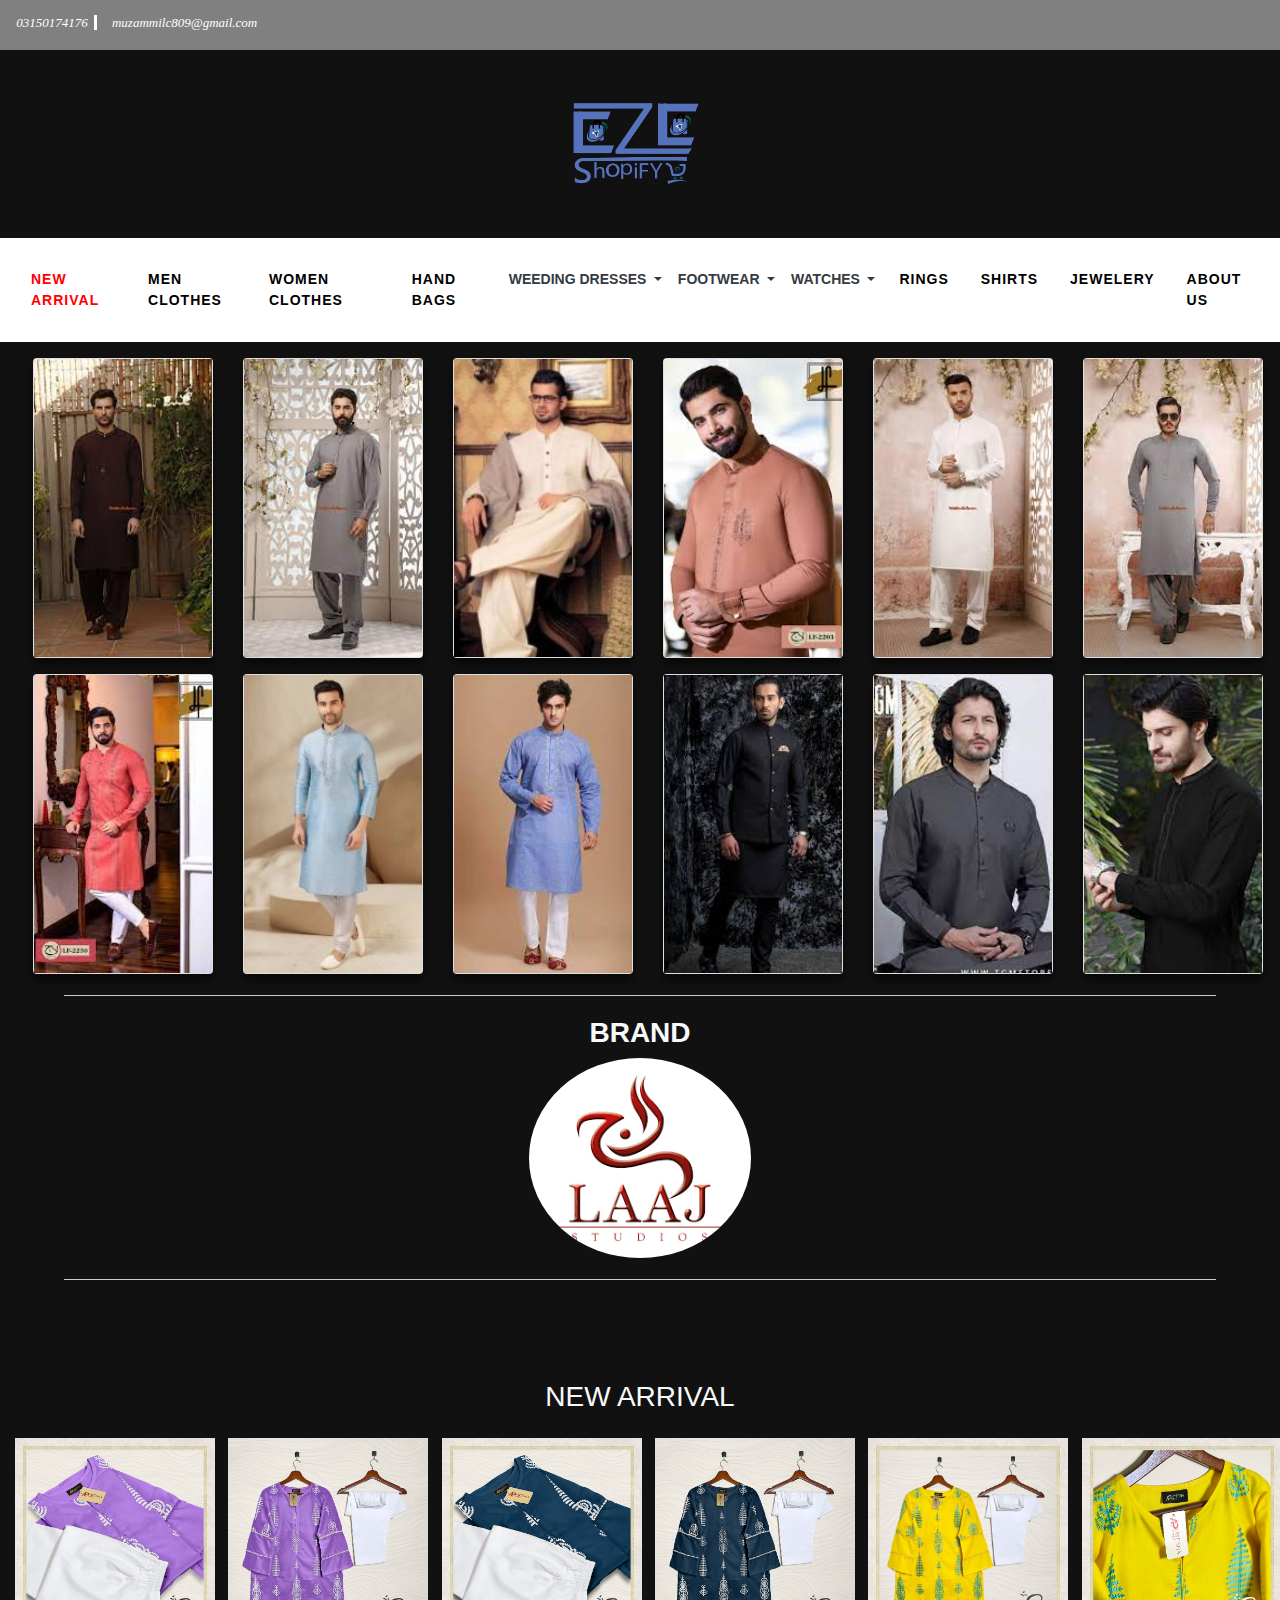
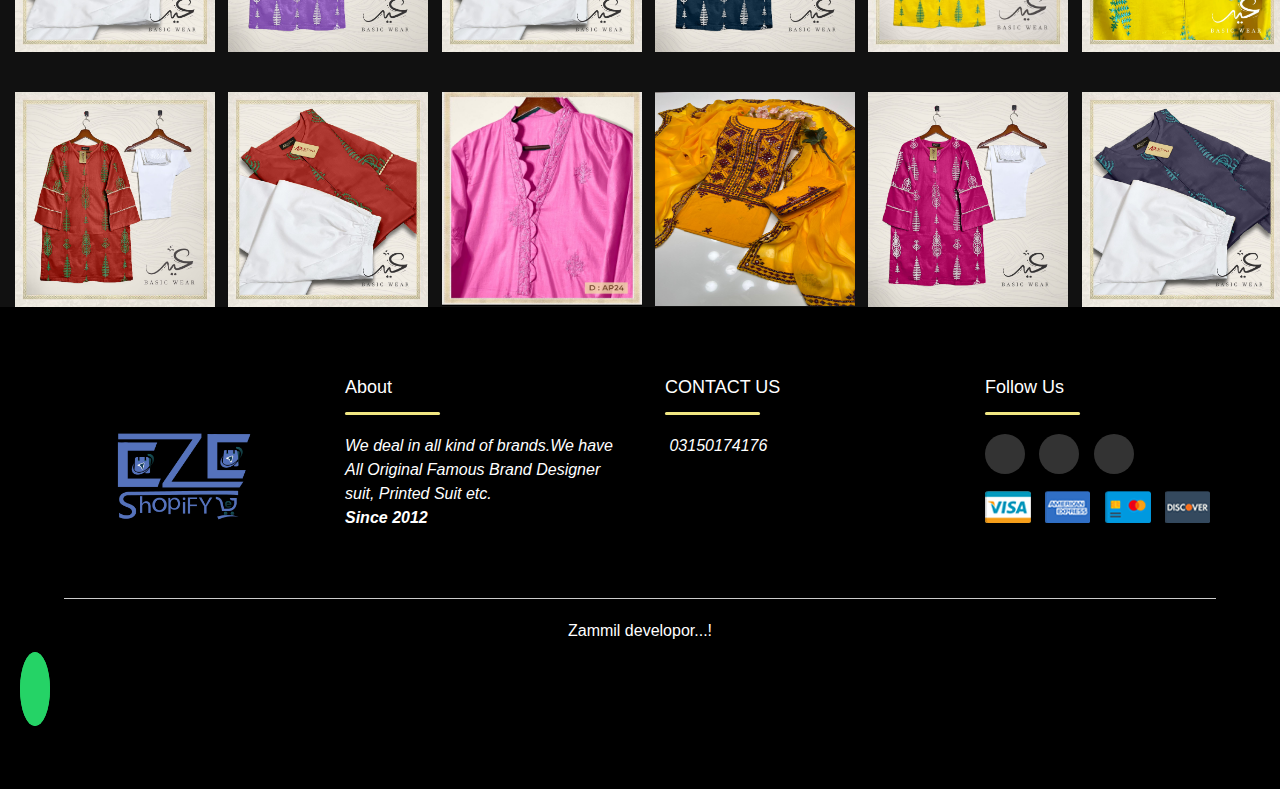
==== mens.html @ 11892e0c "Shopify" ====
<!DOCTYPE html>
<html lang="en">
<head>
    <meta charset="UTF-8">
    <meta http-equiv="X-UA-Compatible" content="IE=edge">
    <meta name="viewport" content="width=device-width, initial-scale=1.0">
    <link rel="stylesheet" href="https://cdn.jsdelivr.net/npm/bootstrap@4.6.1/dist/css/bootstrap.min.css">
    <script src="https://cdn.jsdelivr.net/npm/jquery@3.6.0/dist/jquery.slim.min.js"></script>
    <script src="https://cdn.jsdelivr.net/npm/popper.js@1.16.1/dist/umd/popper.min.js"></script>
    <script src="https://cdn.jsdelivr.net/npm/bootstrap@4.6.1/dist/js/bootstrap.bundle.min.js"></script>
    <link rel="stylesheet" href="https://cdnjs.cloudflare.com/ajax/libs/font-awesome/6.1.1/css/all.min.css" integrity="sha512-KfkfwYDsLkIlwQp6LFnl8zNdLGxu9YAA1QvwINks4PhcElQSvqcyVLLD9aMhXd13uQjoXtEKNosOWaZqXgel0g==" crossorigin="anonymous" referrerpolicy="no-referrer" />
  
    <link rel="stylesheet" href="second.css">
    <title>MENS</title>
    <style>

     </style>
</head>
<body>
 <div class="icon">
    
    <div class="left">
       <a href="#"><i class="fas fa-phone" style=" color: white;"><span style="border-right: 3px solid white;margin-right: 7px;font-family: 'Times New Roman', Times, serif;">&nbsp;03150174176&nbsp;&nbsp;</span></i></a>
       <a href="#"><i class="fas fa-envelope " style=" color: white;"><span style="margin-right: 7px;font-family: 'Times New Roman', Times, serif;">&nbsp;muzammilc809@gmail.com</span></i></a>
 </div>
 <div class="right">
<a href=""><i class="fa-solid fa-user fa-5x" style="color: #aeaadf" ></i></a>
      <a href=""><i class="fa-solid fa-cart-shopping " style="color: #aeaadf"></i></a>


 </div>
</div>
<section class="logo ">
 <a href="#"><img src="logo-img1.png" alt="logo"></a>
</section>
      
      <nav class="navbar navbar-expand-lg   nav-menu">
       
        <button class="navbar-toggler nav-button" type="button" data-toggle="collapse" data-target="#navbar">
          <div class="bg-dark line1"></div>
          <div class="bg-dark line2"></div>
          <div class="bg-dark line3"></div>
        </button>
        <div class="collapse navbar-collapse justify-content-end font-weight-bold text-uppercase" id="navbar">
          <ul class="navbar-nav">
            <li class="nav-item"><a href="#arrival" class="nav-link m-2 menu-item nav-active">NEW ARRIVAL</a></li>
           
            <li class="nav-item"><a href="mens.html" class="nav-link m-2 menu-item">MEN CLOTHES</a></li>
            <li class="nav-item"><a href="womens.html" class="nav-link m-2 menu-item">WOMEN CLOTHES</a></li>
            <li class="nav-item"><a href="bag.html" class="nav-link m-2 menu-item">HAND BAGS</a></li>
          
           </li>
           <li class="nav-item dropdown">
            <a class="nav-link dropdown-toggle text-dark mt-2" href="#" id="navbardrop" data-toggle="dropdown">
             WEEDING DRESSES
            </a>
            <div class="dropdown-menu bg-dark">
              <a class="dropdown-item text-light" href="bride.html" target="_self">BRIDE</a>
              <a class="dropdown-item text-light" href="groom.html">GROOM</a>
            </div>
          </li>
            <li class="nav-item dropdown">
              <a class="nav-link dropdown-toggle text-dark mt-2" href="#" id="navbardrop" data-toggle="dropdown">
               FOOTWEAR
              </a>
              <div class="dropdown-menu bg-dark">
                <a class="dropdown-item text-light" href="mfootwear.html">MENS</a>
                <a class="dropdown-item text-light" href="wfootwear.html">womens</a>
              </div>
            </li>
            <li class="nav-item dropdown">
              <a class="nav-link dropdown-toggle text-dark mt-2" href="#" id="navbardrop" data-toggle="dropdown">
               WATCHES
              </a>
              <div class="dropdown-menu bg-dark">
                <a class="dropdown-item text-light" href="Wwatches.html">LADIES</a>
                <a class="dropdown-item text-light" href="mwatches.html">GENTS</a>
              </div>
            </li>
            <li class="nav-item"><a href="rings.html" class="nav-link m-2 menu-item">RINGS</a></li>
            <li class="nav-item"><a href="shirts.html" class="nav-link m-2 menu-item">SHIRTS</a></li>
            <li class="nav-item"><a href="jewelery.html" class="nav-link m-2 menu-item">JEWELERY</a></li>
            
            <li class="nav-item"><a href="#about" class="nav-link m-2 menu-item">ABOUT US</a></li>
          </ul>
        </div>
      </nav>
      <!--END NAV-->
      
      <!--card section start-->

      <div class="wrapper m-2">
        <div class="row">
          <!--card1-->
     
          <div class="col-lg-2 col-md-4 col-sm-6 col-12 pt-sm-2 pt-2 d-flex justify-content-center ">
        <div class="card"><img src="img/Mclothes/card1.jpg">
          <div class="info">
            <h4 class="text-danger">LAAJ</h4>
            <p >Digital Casual Dresses. The new slim outfit
              <h5 class="text-warning">RS:1800/-</h5>
            </p>
            <button class="addcart">ADD TO CART</button>
          </div>
        </div>
      
      </div>
       <!--card2-->
      <div class="col-lg-2 col-md-4 col-sm-6 col-12 pt-sm-2 pt-2 d-flex justify-content-center ">
        <div class="card"><img src="img/Mclothes/card2.jpg">
          <div class="info">
            <h4 class="text-danger">LAAJ</h4>
            <p >Digital Casual Dresses. The new slim outfit
              <h5 class="text-warning">RS:1800/-</h5>
            </p>
            <button class="addcart">ADD TO CART</button>
          </div>
        </div>
      
      </div>
       <!--card3-->
      <div class="col-lg-2 col-md-4 col-sm-6 col-12 pt-sm-2 pt-2 d-flex justify-content-center ">
        <div class="card"><img src="img/Mclothes/card3.jpg">
          <div class="info">
            <h4 class="text-danger">LAAJ</h4>
            <p >Digital Casual Dresses. The new slim outfit
              <h5 class="text-warning">RS:1800/-</h5>
            </p>
            <button class="addcart">ADD TO CART</button>
          </div>
        </div>
      
      </div>
       <!--card4-->
      <div class="col-lg-2 col-md-4 col-sm-6 col-12 pt-sm-2 pt-2 d-flex justify-content-center ">
        <div class="card"><img src="img/Mclothes/card4.jpg">
          <div class="info">
            <h4 class="text-danger">LAAJ</h4>
            <p >Digital Casual Dresses. The new slim outfit
              <h5 class="text-warning">RS:1800/-</h5>
            </p>
            <button class="addcart">ADD TO CART</button>
          </div>
        </div>
      
      </div>
       <!--card5-->
      <div class="col-lg-2 col-md-4 col-sm-6 col-12 pt-sm-2 pt-2 d-flex justify-content-center ">
        <div class="card"><img src="img/Mclothes/card5.jpg">
          <div class="info">
            <h4 class="text-danger">LAAJ</h4>
            <p >Digital Casual Dresses. The new slim outfit
              <h5 class="text-warning">RS:1800/-</h5>
            </p>
            <button class="addcart">ADD TO CART</button>
          </div>
        </div>
      
      </div>
       <!--card6-->
      <div class="col-lg-2 col-md-4 col-sm-6 col-12 pt-sm-2 pt-2 d-flex justify-content-center ">
        <div class="card"><img src="img/Mclothes/card6.jpg">
          <div class="info">
            <h4 class="text-danger">LAAJ</h4>
            <p >Digital Casual Dresses. The new slim outfit
              <h5 class="text-warning">RS:1800/-</h5>
            </p>
            <button class="addcart">ADD TO CART</button>
          </div>
        </div>
      
      </div>
      

</div>





</div>


<div class="wrapper m-2">
  <div class="row">
     <!--card7-->

    <div class="col-lg-2 col-md-4 col-sm-6 col-12 pt-sm-2 pt-2 d-flex justify-content-center ">
  <div class="card"><img src="img/Mclothes/card7.jpg">
    <div class="info">
      <h4 class="text-danger">LAAJ</h4>
      <p >Digital Casual Dresses. The new slim outfit
        <h5 class="text-warning">RS:1800/-</h5>
      </p>
      <button class="addcart">ADD TO CART</button>
    </div>
  </div>

</div>
 <!--card-->
<div class="col-lg-2 col-md-4 col-sm-6 col-12 pt-sm-2 pt-2 d-flex justify-content-center ">
  <div class="card"><img src="img/Mclothes/card8.jpg">
    <div class="info">
      <h4 class="text-danger">LAAJ</h4>
      <p >Digital Casual Dresses. The new slim outfit
        <h5 class="text-warning">RS:1800/-</h5>
      </p>
      <button class="addcart">ADD TO CART</button>
    </div>
  </div>

</div>
 <!--card9-->
<div class="col-lg-2 col-md-4 col-sm-6 col-12 pt-sm-2 pt-2 d-flex justify-content-center ">
  <div class="card"><img src="img/Mclothes/card9.jpg">
    <div class="info">
      <h4 class="text-danger">LAAJ</h4>
      <p >Digital Casual Dresses. The new slim outfit
        <h5 class="text-warning">RS:1800/-</h5>
      </p>
      <button class="addcart">ADD TO CART</button>
    </div>
  </div>

</div>
 <!--card10-->
<div class="col-lg-2 col-md-4 col-sm-6 col-12 pt-sm-2 pt-2 d-flex justify-content-center ">
  <div class="card"><img src="img/Mclothes/card10.jpg">
    <div class="info">
      <h4 class="text-danger">LAAJ</h4>
      <p >Digital Casual Dresses. The new slim outfit
        <h5 class="text-warning">RS:1800/-</h5>
      </p>
      <button class="addcart">ADD TO CART</button>
    </div>
  </div>

</div>
 <!--card11-->
<div class="col-lg-2 col-md-4 col-sm-6 col-12 pt-sm-2 pt-2 d-flex justify-content-center ">
  <div class="card"><img src="img/Mclothes/card11.jpg">
    <div class="info">
      <h4 class="text-danger">LAAJ</h4>
      <p >Digital Casual Dresses. The new slim outfit
        <h5 class="text-warning">RS:1800/-</h5>
      </p>
      <button class="addcart">ADD TO CART</button>
    </div>
  </div>

</div>
 <!--card12-->
<div class="col-lg-2 col-md-4 col-sm-6 col-12 pt-sm-2 pt-2 d-flex justify-content-center ">
  <div class="card"><img src="img/Mclothes/card12.jpg">
    <div class="info">
      <h4 class="text-danger">LAAJ</h4>
      <p >Digital Casual Dresses. The new slim outfit
        <h5 class="text-warning">RS:1800/-</h5>
      </p>
      <button class="addcart">ADD TO CART</button>
    </div>
  </div>

</div>
</div>
</div>
<hr>
<!--brand-->
<div class="container ">
<h3 class="text-center font-weight-bold  text-light">BRAND</h3>
<div class="row">

<div class="col-lg-12 col-md-12">
  <img src="img/Mclothes/main1.png" alt="" height="200px" style="border-radius: 50%;margin-left: 40%;">

  
</div>
</div>


  
</div>


<!--end brand-->


<hr>

    <!--card section end--> 
    <br><br><br>  
    <!--Arrival section-->
<div class="container-fluid arrival" id="arrival">
    <h3 class="text-center text-light mt-2">NEW ARRIVAL</h3>
    <div class="row">
      <div class="col-lg-2 col-md-4 col-sm-6 mt-3">
   <img src="img/arival4.jpeg" width="200px">
      </div>
      <div class="col-lg-2  col-md-4 col-sm-6 mt-3">
        <img src="img/arival5.jpeg" width="200px" >
           </div>
           <div class="col-lg-2  col-md-4 col-sm-6 mt-3">
            <img src="img/arival6.jpeg" width="200px" >
               </div>
               <div class="col-lg-2  col-md-4 col-sm-6 mt-3">
                <img src="img/arival7.jpeg" width="200px">
                   </div>
                   <div class="col-lg-2  col-md-4 col-sm-6 mt-3 ">
                    <img src="img/arival8.jpeg" width="200px">
                       </div>
                       <div class="col-lg-2  col-md-4 col-sm-6 mt-3">
                        <img src="img/arival9.jpeg" width="200px">
                           </div>
     
    </div>
    <br>
    <div class="row">
      <div class="col-lg-2 col-md-4 col-sm-6 mt-3">
        <img src="img/arival10.jpeg" width="200px">
      </div>
      <div class="col-lg-2  col-md-4 col-sm-6 mt-3">
        <img src="img/arival11.jpeg" width="200px" >
           </div>
           <div class="col-lg-2  col-md-4 col-sm-6 mt-3">
            <img src="img/arival12.jpeg" width="200px" height="214px" >
               </div>
               <div class="col-lg-2  col-md-4 col-sm-6 mt-3">
                <img src="img/arival13.jpeg" width="200px" height="214px">
                   </div>
                   <div class="col-lg-2  col-md-4 col-sm-6 mt-3 ">
                    <img src="img/arival20.jpeg" width="200px">
                       </div>
                       <div class="col-lg-2  col-md-4 col-sm-6 mt-3">
                        <img src="img/arival19.jpeg" width="200px">
                           </div>
     
    </div>
  </div>
  <!--End arrival section-->
      <!--FOOTOR-->
<!--FOOTOR-->
<footer class="footer" id="about">
  <div class="footer-container-fluid">
   <div class="footer-row">
     <div class="footer-col">
       <img src="logo-img1.png" alt="" height="200px">
     </div>
     <div class="footer-col">
       <h4>About <div class="underline bg-dark"><span></span></div></h4>
        <blockquote style="font-style: italic; color: white;">We deal in all kind of brands.We have All Original  Famous Brand Designer suit, Printed Suit etc. <br><b>Since 2012</b></blockquote>
     </div>
     <div class="footer-col">
       <h4>CONTACT US <div class="underline bg-dark"><span></span></div></h4>
       <a href="#"><i class="fas fa-phone" style="color: white;"><span style=" margin-right: 7px;">&nbsp;03150174176&nbsp;&nbsp;</span></i></a>
       

      
     </div>
     <div class="footer-col">
       <h4>follow us <div class="underline bg-dark"><span></span></div></h4>
       <div class="social-links">
         <a href="#" target="blank"><i class="fab fa-facebook-f"></i></a>
         <a href="#" target="blank"><i class="fab fa-youtube"></i></a>
         <a href="#" target="blank"><i class="fab fa-instagram"></i></a><br>
         <img src="img/payment.png" alt="">
       
       </div>
     </div>
   </div>
  </div>
  <hr>
  <p class="p">Zammil developor...!</p>
  
<div>
   <a href="#"><i class="fab fa-whatsapp" style="background:  #25D366;color: white; font-size: 40px; margin-left: 20px; border: 15px solid #25D366; border-radius: 50%;"></i></a>
 </div>
</footer>
  
  
  <!--END FOOTOR-->

<script src="cart.js"></script>
</body>
</html>
---- second.css ----
*{
    margin: 0;
    padding: 0;
    box-sizing: border-box;
}
body {
    background: #111;
    overflow-x: hidden;
  }
  /*top bar*/
div.icon{
  
    width: 100%;
    height: 50px;
    background-color:grey; 
  }
  div.icon .left {
    float: left;
    margin-left: 13px;
    margin-top: 10px;

  }
  div.icon .left i{
    font-size: 13px;
    margin-top: 9px;
   
  }
  div.icon .right{
    float: right;
    margin-right: 13px;
    margin-top: 13px;

  }
  div.icon .right i{
    font-size: 25px;
   
  }
    /*logo*/
 section.logo{
  margin-left: 38%;


 }

section.logo img{
   width: 280px; 
}


  /*End logo*/

.nav-menu{
    background:white;
    padding:15px;
    transition: 0.4s;
    
  }
  .menu-item{
    font-size: 13px;
    letter-spacing: 1px;
    color: black;
    transition: all .7s;
  }
  .nav-menu ul li a{
      font-size: 14px;
  }
  .menu-item:hover{
    color: #70aed2;
  }
  .nav-active{
    color: red ;
  }
  .line1, .line2, .line3{
    height: 3px;
    width: 23px;
    margin: 5px;
  
     transition: all .4s;
  }
  .change .line1{
    transform: rotate(-45deg) translate(-5px ,6px);
  }
  
  .change .line2{
    opacity: 0;
  }
  
  .change .line3{
    transform: rotate(45deg) translate(-5px ,-6px);
  }
  .custom-navbar{
    padding: 5px 30px;
    background: linear-gradient(rgba(0, 0, 0, .6), rgba(0, 0, 0, .7));
  
  }
  /* card section*/

  /*end  card section*/
  .wrapper {
    display: flex;
    width: 100%;
    justify-content: space-around;
  }
  
  .card {
    width: 180px;
    height: 300px;
    
    padding: 1.5rem;
    background: white;
    position: relative;
    display: flex;
    align-items: flex-end;
    transition: 0.4s ease-out;
    box-shadow: 0px 7px 10px rgba(0, 0, 0, 0.5);
  }
  .card:hover {
    transform: translateY(20px);
  }
  .card:hover:before {
    opacity: 1;
  }
  .card:hover .info {
    opacity: 1;
    transform: translateY(0px);
  }
  .card:before {
    content: "";
    position: absolute;
    top: 0;
    left: 0;
    display: block;
    width: 100%;
    height: 100%;
  
    background: rgba(0, 0, 0, 0.6);
    z-index: 2;
    transition: 0.5s;
    opacity: 0;
  }
  .card img {
    width: 100%;
    height: 100%;
    -o-object-fit: cover;
       object-fit: cover;
    position: absolute;
    top: 0;
    left: 0;
    
  }
  .card .info {
    position: relative;
    z-index: 3;
    color: white;
    opacity: 0;
    transform: translateY(30px);
    transition: 0.5s;
  }
  .card .info h4 {
    margin: 0px;
  }
  .card .info p {
    letter-spacing: 1px;
    font-size: 15px;
    margin-top: 8px;
  }
  .card .info button {
    padding: 0.6rem;
    outline: none;
    border: none;
    border-radius: 3px;
    background: white;
    color: black;
    
    cursor: pointer;
    transition: 0.4s ease;
  }
  .card .info button:hover {
    background: dodgerblue;
    color: white;
  }
    /*Footer*/
    .footer-container{
        max-width: 1170px;
        margin:auto;
      }
      .footer-row{
        display: flex;
        flex-wrap: wrap;
      }
      ul{
        list-style: none;
      }
      .footer{
        background: #000;
        /*linear-gradient(to right, #00093c, #2d0b00);*/
          padding: 70px 0;
      }
      .footer-col{
         width: 25%;
         padding: 0 25px;
      }
      .footer-col a{
        display: block;
      }
      .footer-col h4{
        font-size: 18px;
        color: #ffffff;
        text-transform: capitalize;
        margin-bottom: 35px;
        font-weight: 500;
        position: relative;
      }
      .underline{
        width: 35%;
        height: 3px;
        background: #767676;
        border-radius: 3px;
        top: 35px;
        left: 0;
        position: absolute;
      }
      .underline span{
        width: 100%;
        height: 100%;
        background: #F1E781;
        position: absolute;
        border-radius: 3px;
        top: 0;
        
        
      }
      @keyframes moving {
        0%{
          left: -20px;
        }
        100%
        {
          left: 100%;
        }
      }
      .footer-col ul li:not(:last-child){
        margin-bottom: 10px;
      }
      .footer-col ul li a{
        font-size: 16px;
        text-transform: capitalize;
        color: #ffffff;
        text-decoration: none;
        font-weight: 300;
        color: #bbbbbb;
        display: block;
        transition: all 0.3s ease;
      }
      .footer-col ul li a:hover{
        color: #ffffff;
        padding-left: 8px;
      }
      .footer-col .social-links a{
        display: inline-block;
        height: 40px;
        width: 40px;
        background-color: rgba(255,255,255,0.2);
        margin:0 10px 10px 0;
        text-align: center;
        line-height: 40px;
        border-radius: 50%;
        color: #ffffff;
        transition: all 0.5s ease;
      }
      .footer-col .social-links a:hover{
        color: #24262b;
        background-color: #ffffff;
      }
      hr{
        width: 90%;
        margin: 20px auto;
        border-bottom: 1px solid #ccc;
      
      }
      p{
        color: white;
        text-align: center;
      }
      
      /*responsive*/
      @media(max-width: 767px){
        .footer-col{
          width: 50%;
          margin-bottom: 30px;
      }
      }
      @media(max-width: 574px){
        .footer-col{
          width: 100%;
      }
      }
      @media(max-width: 1220px)
      {
        .arrival img{
          width: 190px;
          
      }
    }
    @media(max-width: 1156px)
    {
      .arrival img{
        width: 185px;
        
    }
  }
  @media(max-width: 1111px)
  {
    .arrival img{
      width: 180px;
      
  }
  }
  @media(max-width: 1092px)
  {
    .arrival img{
      width: 175px;
      
  }
  }
  @media(max-width: 1063px)
  {
    .arrival img{
      width: 168px;
      
  }
  }
  @media(max-width: 1009px)
  {
    .arrival img{
      width: 160px;
      
  }
  }
  @media(max-width: 990px)
  {
    .arrival img{
      width: 220px;
      
  }
  }
  @media(max-width: 575px)
  {
    .arrival img{
      margin-left: 180px;
      
  }
  } 
  @media(max-width: 530px)
  {
    .arrival img{
      margin-left: 150px;
      
  }
  } 
  
   @media(max-width: 266px)
  {
    .arrival img{
      margin-left: 150px;
      
  }
  }

   @media(max-width: 576px)
{
  a.logo1 img{
    width: 350px;
   margin-left: 12%;
    
}
 .right-icon{
  float: right;
 }
}
 @media(max-width: 579px)
  {
    section.logo {
      margin-left: 18% ;


    }

    section.logo img{
      width: 250px ;


    }

  }
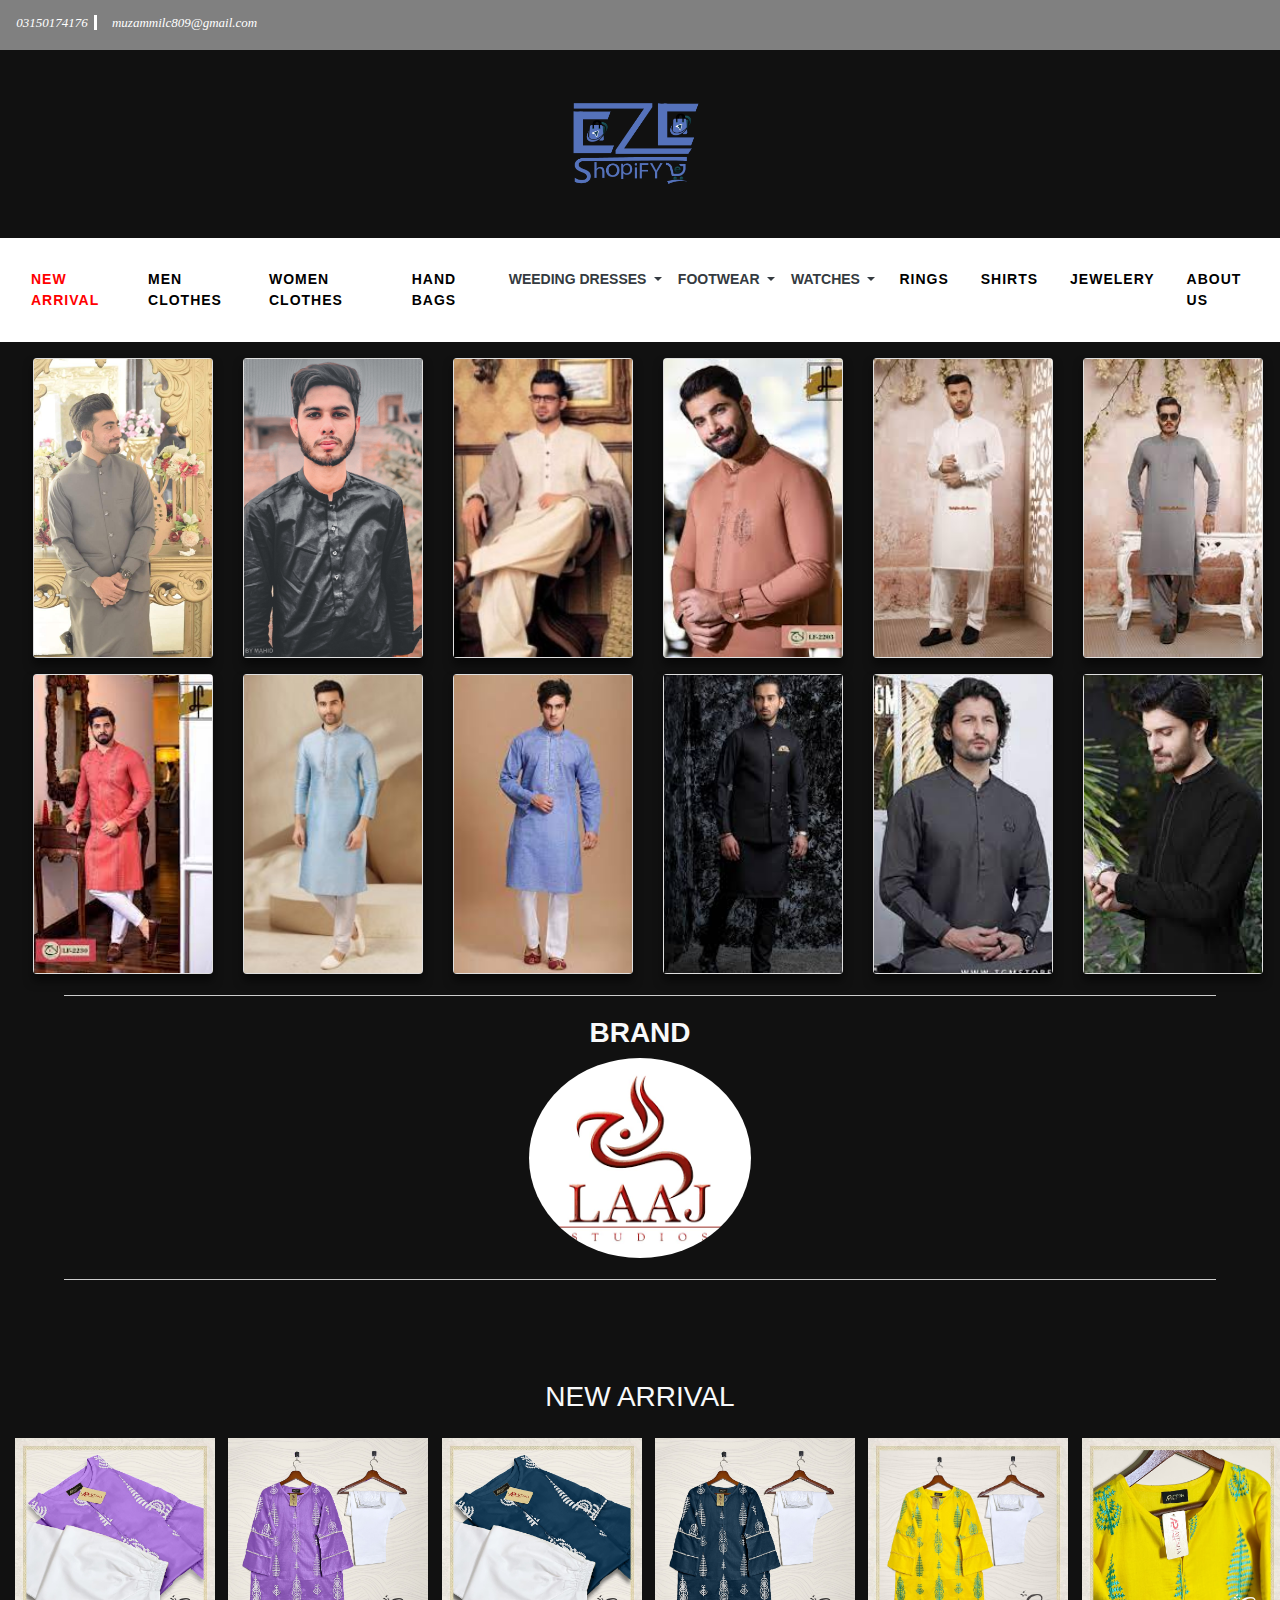
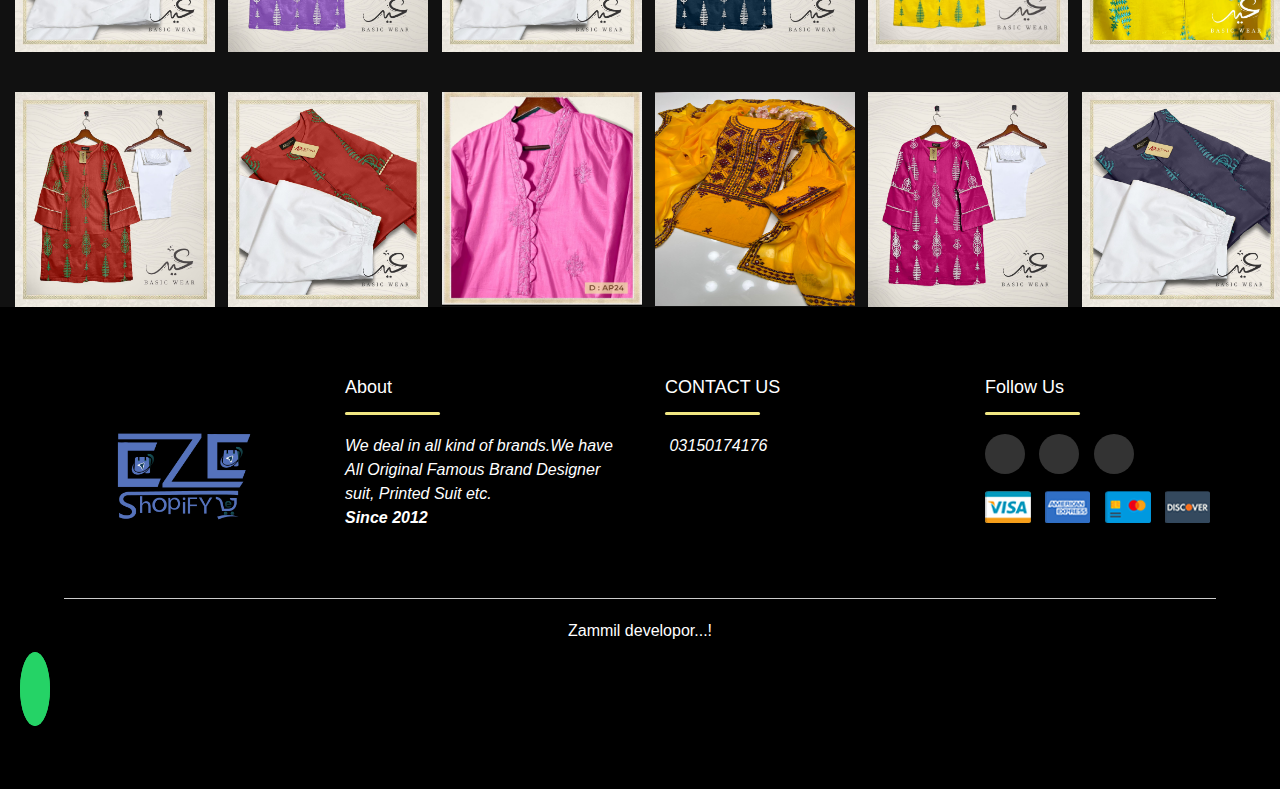
==== commit 5768ddb7: "shopify" ====
--- a/mens.html
+++ b/mens.html
@@ -94,7 +94,7 @@
           <!--card1-->
      
           <div class="col-lg-2 col-md-4 col-sm-6 col-12 pt-sm-2 pt-2 d-flex justify-content-center ">
-        <div class="card"><img src="img/Mclothes/card1.jpg">
+        <div class="card"><img src="img/Mclothes/card1.jpeg">
           <div class="info">
             <h4 class="text-danger">LAAJ</h4>
             <p >Digital Casual Dresses. The new slim outfit
